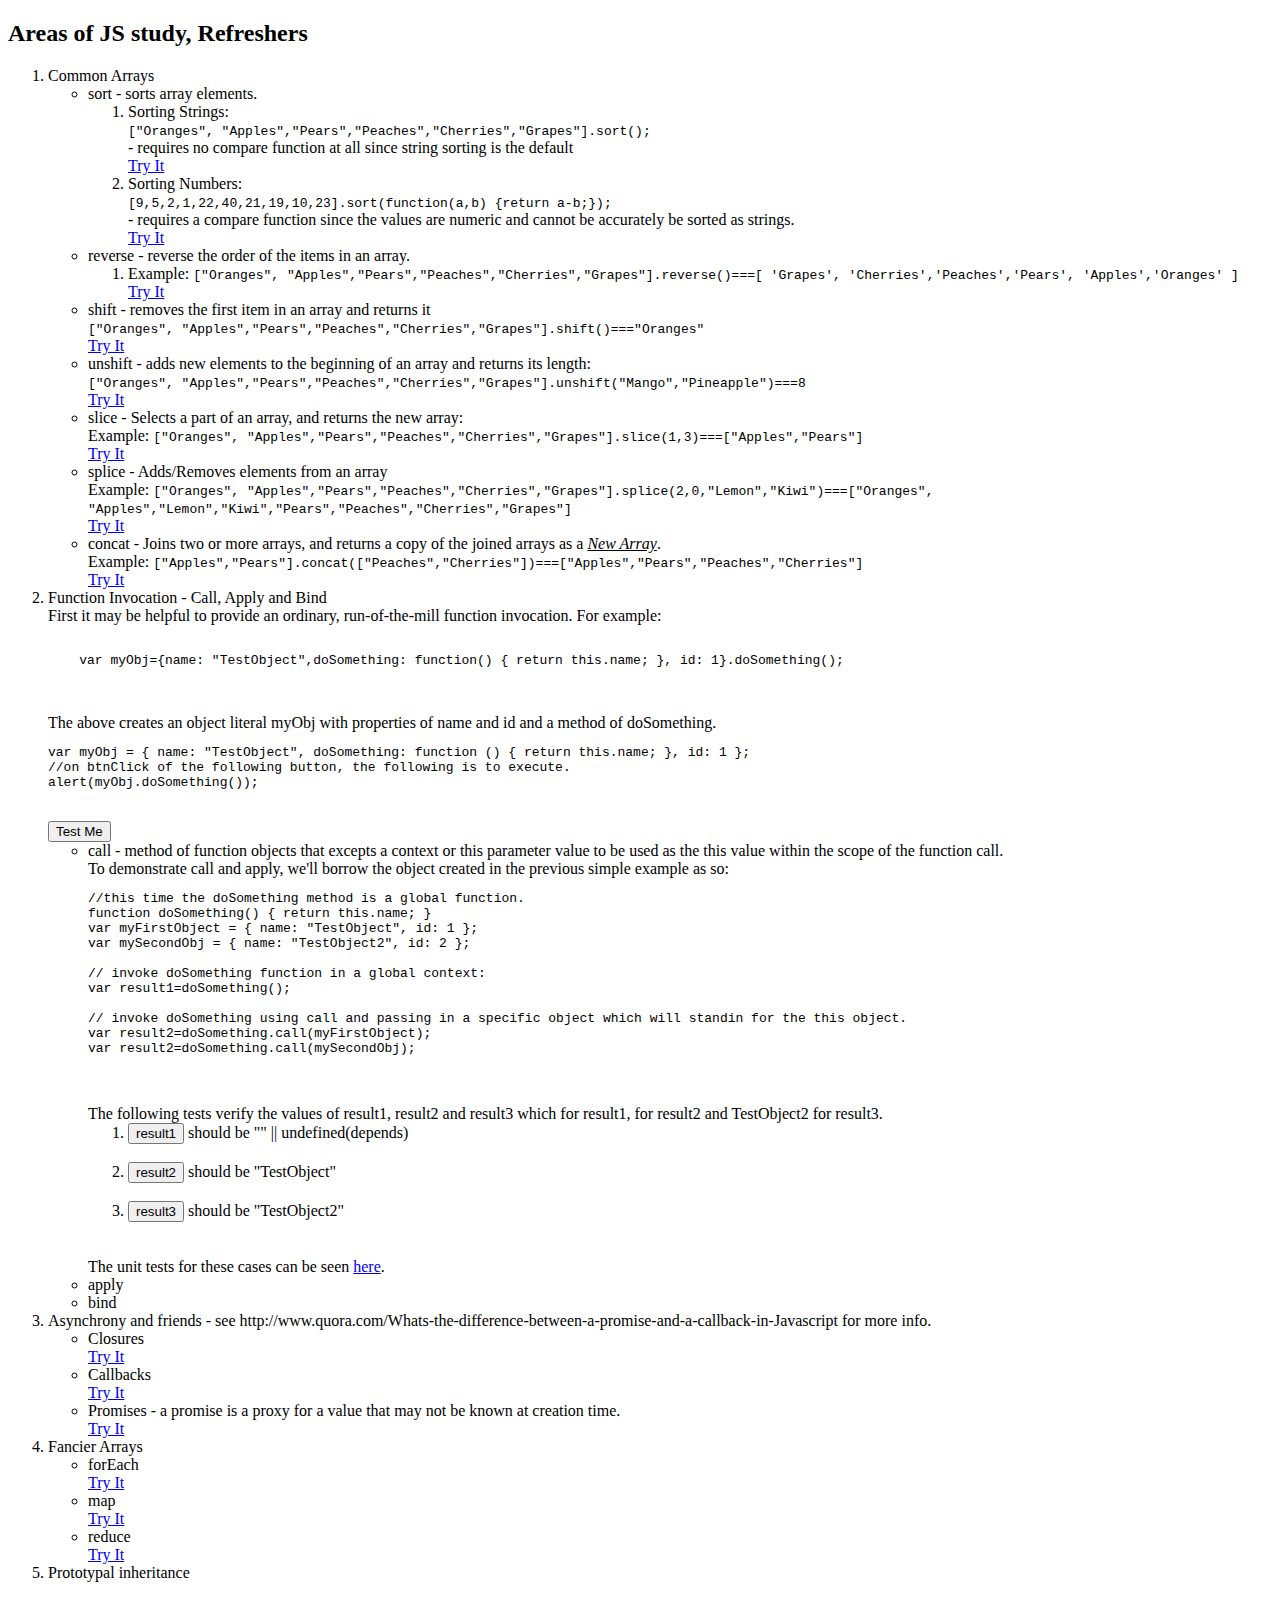
==== jsTesting.html @ 96916742 "Initial Commit" ====
﻿<!DOCTYPE html>
<html>
<head>
    <title>Javascript Noodling</title>
	<meta charset="utf-8" />
    <link href="/Content/bootstrap-theme-spacelab.css" rel="stylesheet" />
    <link href="/Content/site.css" rel="stylesheet" />

    <script src="/Scripts/modernizr-2.6.2.js"></script>
</head>
<body>
    <h2>Areas of JS study, Refreshers</h2>
    <div class="container">
        <div class="row">
            <div class="col-lg-12">
                <ol>
                    <li>
                        Common Arrays
                        <ul>
                            <li>
                                sort - sorts array elements.
                                <ol>
                                    <li>
                                        Sorting Strings:<br />
                                        <code>["Oranges", "Apples","Pears","Peaches","Cherries","Grapes"].sort();</code><br />
                                        - requires no compare function at all since string sorting is the default 
                                        <br /><a href="qTests.html">Try It</a>
                                    </li>
                                    <li>
                                        Sorting Numbers:<br />
                                        <code>[9,5,2,1,22,40,21,19,10,23].sort(function(a,b) {return a-b;}); </code><br />
                                        - requires a compare function since the values are numeric and cannot be accurately be sorted as strings.  
                                        <br />
                                        <a href="qTests.html">Try It</a>
                                    </li>
                                </ol>
                            </li>
                            <li>
                                reverse - reverse the order of the items in an array.
                                <ol>
                                    <li>
                                        Example: 
                                            <code>
                                                ["Oranges", "Apples","Pears","Peaches","Cherries","Grapes"].reverse()===[ 'Grapes', 'Cherries','Peaches','Pears', 'Apples','Oranges' ]
                                            </code>
                                        <br />
                                        <a href="qTests.html">Try It</a>
                                    </li>
                                </ol>
                            </li>
                            <li>
                                shift - removes the first item in an array and returns it<br />
                                <span>
                                    <code>
                                        ["Oranges", "Apples","Pears","Peaches","Cherries","Grapes"].shift()==="Oranges"
                                    </code>
                                </span>
                                <br />
                                <a href="qTests.html">Try It</a>
                            </li>
                            <li>
                                unshift - adds new elements to the beginning of an array and returns its length:
                                <br />
                                <span>    
                                    <code>["Oranges", "Apples","Pears","Peaches","Cherries","Grapes"].unshift("Mango","Pineapple")===8</code>
                                </span><br />
                                <a href="qTests.html">Try It</a>
                            </li>
                            <li>
                                slice - Selects a part of an array, and returns the new array:<br />
                                <span>
                                    Example: <code>["Oranges", "Apples","Pears","Peaches","Cherries","Grapes"].slice(1,3)===["Apples","Pears"]</code>
                                </span><br />
                                <a href="qTests.html">Try It</a>
                            </li>
                            <li>
                                splice - Adds/Removes elements from an array <br />
                                <span>
                                    Example: <code>["Oranges", "Apples","Pears","Peaches","Cherries","Grapes"].splice(2,0,"Lemon","Kiwi")===["Oranges", "Apples","Lemon","Kiwi","Pears","Peaches","Cherries","Grapes"]</code>
                                    <br /><a href="qTests.html">Try It</a>
                                </span>
                            </li>

                            <li>
                                concat - Joins two or more arrays, and returns a copy of the joined arrays as a <em><u>New Array</u></em>.<br />
                                <span>
                                    Example:
                                    <code>["Apples","Pears"].concat(["Peaches","Cherries"])===["Apples","Pears","Peaches","Cherries"]</code>
                                    <br /><a href="qTests.html">Try It</a>
                                </span>
                            </li>
                        </ul>
                    </li>
                    <li>
                        Function Invocation - Call, Apply and Bind<br />
                        First it may be helpful to provide an ordinary, run-of-the-mill function invocation.
                        For example:<br />
<div class="well">
<pre><code>
    var myObj={name: "TestObject",doSomething: function() { return this.name; }, id: 1}.doSomething();
</code>
</pre>
</div>

                            <br /> The above creates an object literal myObj with properties of name and id and a method of doSomething.
                            <br />

                            <pre><code>var myObj = { name: "TestObject", doSomething: function () { return this.name; }, id: 1 };
//on btnClick of the following button, the following is to execute.
alert(myObj.doSomething());</code></pre>
                                <script language="Javascript">
                                    var myObj = { name: "TestObject", doSomething: function () { return this.name; }, id: 1 };
                                </script>
                                <br />
                                <button onclick="alert(myObj.doSomething());" name="btnDoSomethin" class="btn-sm btn-primary">Test Me</button>
                            
                            <ul>
                                <li>
                                    call - method of function objects that excepts a context or this parameter value to be used as the this value within the scope of the function call.
                                    <br />
                                    To demonstrate call and apply, we'll borrow the object created in the previous simple example as so:
                                    <br />
                           
                                    <pre><code>//this time the doSomething method is a global function.
function doSomething() { return this.name; }
var myFirstObject = { name: "TestObject", id: 1 };
var mySecondObj = { name: "TestObject2", id: 2 };

// invoke doSomething function in a global context:
var result1=doSomething();

// invoke doSomething using call and passing in a specific object which will standin for the this object.
var result2=doSomething.call(myFirstObject);
var result2=doSomething.call(mySecondObj);</code></pre>

                                    <br />
                                    <script>

                                        //this time the doSomething method is a global function.
                                        function doSomething() { return this.name; }

                                        var myFirstObject = { name: "TestObject", id: 1 };
                                        var mySecondObj = { name: "TestObject2", id: 2 };

                                        // invoke doSomething function in a global context:
                                        var result1 = doSomething();
                                        // invoke doSomething using call and passing in a specific object which will standin for the this object.
                                        var result2 = doSomething.call(myFirstObject);
                                        var result3 = doSomething.call(mySecondObj);
                                    </script>
                                    <br />
                                    The following tests verify the values of result1, result2 and result3 which  for result1,  for result2 and TestObject2 for result3.
                                    <ol>
                                        <li><button class="btn-sm btn-primary" onclick="alert(result1);">result1</button> should be "" || undefined(depends)<br /><br /></li>
                                        <li><button class="btn-sm btn-primary" onclick="alert(result2);">result2</button> should be "TestObject"<br /><br /></li>
                                        <li><button class="btn-sm btn-primary" onclick="alert(result3);">result3</button> should be "TestObject2"<br /><br /></li>
                                    </ol>
                                    <br />
                                    The unit tests for these cases can be seen <a href="qTests.html?module=Function%20Invocation%20goodness">here</a>.
                                </li>
                                <li>apply</li>
                                <li>bind</li>


                            </ul>
</li>
                    <li>
                        Asynchrony and friends - see http://www.quora.com/Whats-the-difference-between-a-promise-and-a-callback-in-Javascript for more info.
                        <ul>
                            <li>
                                Closures
                                <br /><a href="qTests.html">Try It</a>

                            </li>
                            <li>
                                Callbacks
                                <br /><a href="qTests.html">Try It</a>
                            </li>
                            <li>
                                Promises - a promise is a proxy for a value that may not be known at creation time.
                                <br /><a href="qTests.html">Try It</a>
                            </li>

                        </ul>
                    </li>


                    <li>
                        Fancier Arrays
                        <ul>
                            <li>
                                forEach
                                <br /><a href="qTests.html">Try It</a>
                            </li>
                            <li>
                                map
                                <br /><a href="qTests.html">Try It</a>
                            </li>

                            <li>
                                reduce
                                <br /><a href="qTests.html">Try It</a>
                            </li>

                        </ul>
                    </li>
                    <li>Prototypal inheritance</li>


                </ol>

            </div>
        </div>
     </div>

    <script src="/Scripts/jquery-1.10.2.js"></script>

    <script src="/Scripts/bootstrap.js"></script>
    <script src="/Scripts/respond.js"></script>
</body>
</html>
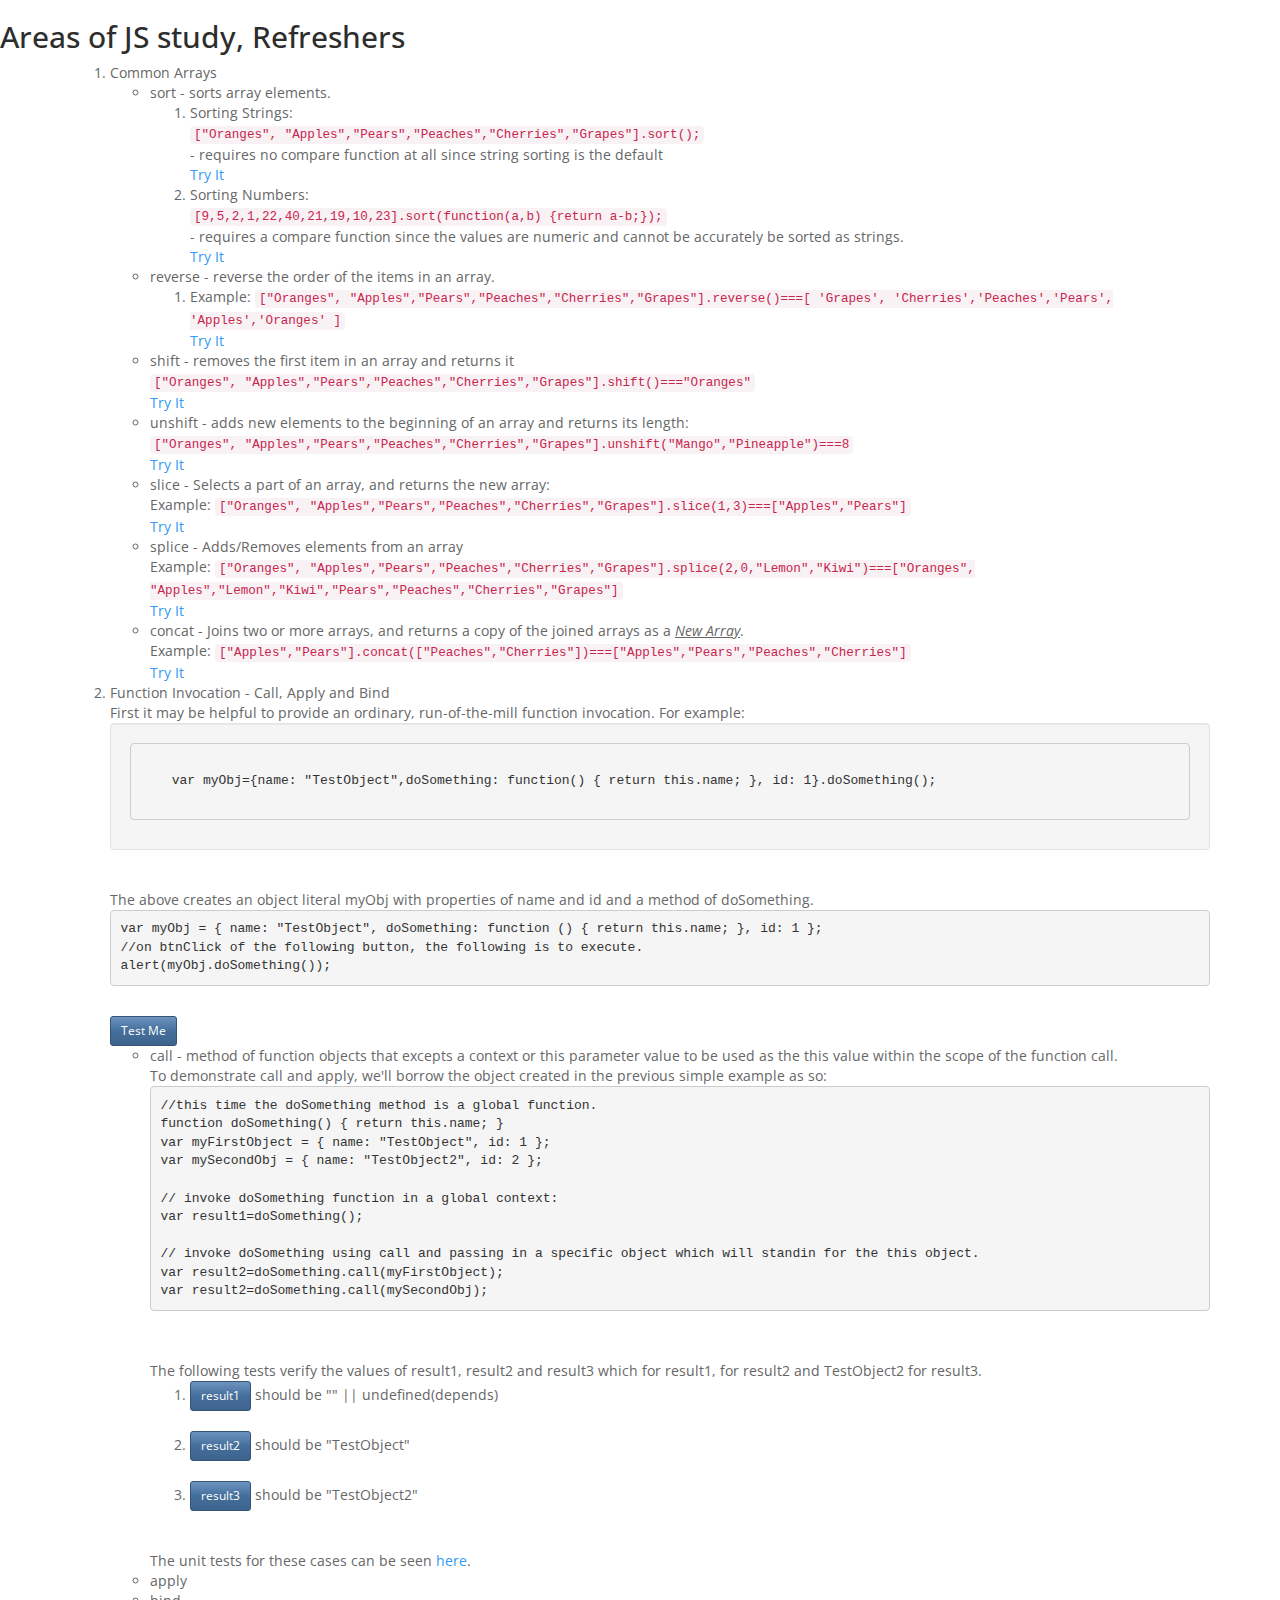
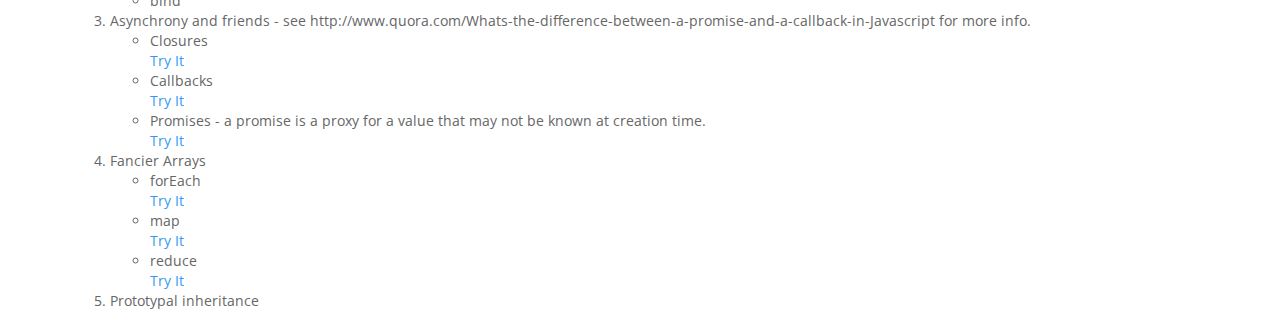
==== commit e8b1a320: "updated paths to reference an ordinary html project" ====
--- a/jsTesting.html
+++ b/jsTesting.html
@@ -3,10 +3,10 @@
 <head>
     <title>Javascript Noodling</title>
 	<meta charset="utf-8" />
-    <link href="/Content/bootstrap-theme-spacelab.css" rel="stylesheet" />
-    <link href="/Content/site.css" rel="stylesheet" />
-
-    <script src="/Scripts/modernizr-2.6.2.js"></script>
+    <link href="css/bootstrap-theme-spacelab.css" rel="stylesheet" />
+    <link href="css/site.css" rel="stylesheet" />
+
+    <script src="js/modernizr-2.6.2.js"></script>
 </head>
 <body>
     <h2>Areas of JS study, Refreshers</h2>
@@ -213,9 +213,9 @@
         </div>
      </div>
 
-    <script src="/Scripts/jquery-1.10.2.js"></script>
-
-    <script src="/Scripts/bootstrap.js"></script>
-    <script src="/Scripts/respond.js"></script>
+    <script src="js/jquery-1.10.2.js"></script>
+
+    <script src="js/bootstrap.js"></script>
+    <script src="js/respond.js"></script>
 </body>
 </html>
